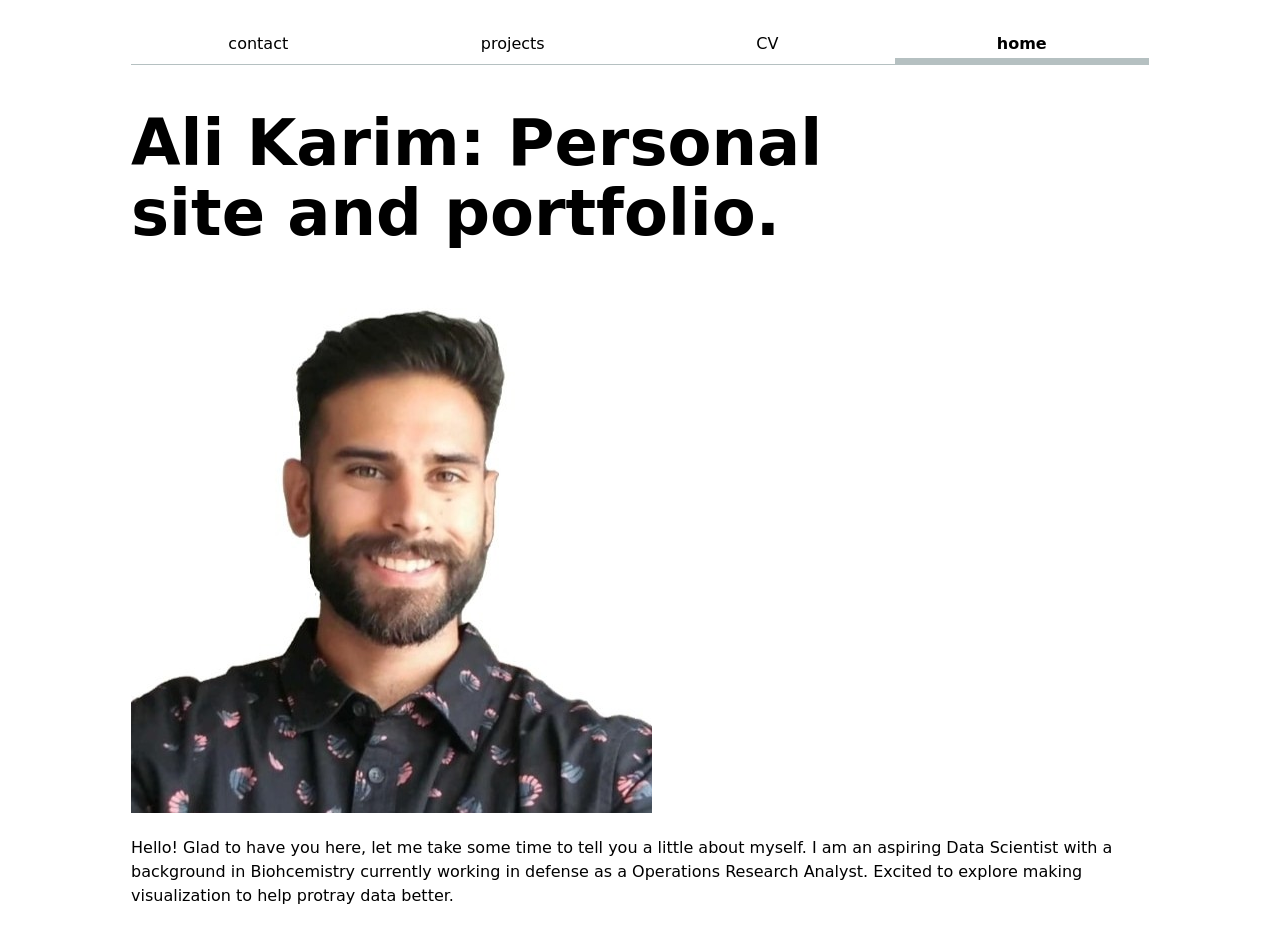
==== index.html @ 6c54c6ba "Link the JS file" ====
<!DOCTYPE html>
<html lang="en">
<head>
    <link rel="stylesheet" href="style.css">
    <script type="module" src="global.js"></script>
    <meta charset="UTF-8">
    <meta name="viewport" content="width=device-width, initial-scale=1.0">
    <nav>
        <ul>
            <li><a href="contact/index.html">contact</a></li>
            <li><a href="projects/index.html">projects</a></li>
            <li><a href="Resume/index.html">CV</a></li>
            <li><a href="index.html" class="current">home</a></li>
        </ul>
    </nav>
    <title>Ali Karim: Personal site and portfolio.</title>
    <h1>Ali Karim: Personal site and portfolio.</h1>
    <img src="images/Profile Pic.png" alt="Profile Pic" />
</head>
<body>
    <p>Hello! Glad to have you here, let me take some time to tell you a little about myself. I am an aspiring Data Scientist with a background in Biohcemistry currently working in defense as a Operations Research Analyst. Excited to explore making visualization to help protray data better.</p>
</body>
</html>
---- style.css ----
:root {
	--color-accent: oklch(56.5% 0.17 143);
}

body {
  /* Set line height to 1.5 times the font size
	   and use the OS’s UI font as the website font
	 */
  font: 100%/1.5 system-ui;
  max-width: 100ch;
  margin-inline: auto;
  padding: 1em;
  accent-color: var(--color-accent)
}

h1, h2, h3, h4, h5, h6 {
	text-wrap: balance;
	line-height: 1.1;
}

h1 {
	font-size: 400%;
}

nav {
  display: flex;
  border-bottom: 1px solid oklch(80% 3% 200);
  margin-bottom: 1em;
  
  ul, li {
      display: contents;
  }

  a {
    flex: 1;
    text-decoration: none;
    color: inherit;
    text-align: center;
    padding: 0.5em;

    &.current {
      font-weight: bold;
      border-bottom: 0.4em solid oklch(80% 3% 200);
      padding-bottom: 0.1em;
    }

    &:hover {
			background-color: oklch(from var(--color-accent) 95% 5% h);
			border-bottom: .4em solid var(--color-accent);
			padding-bottom: .1em;
		}
  }
}

input, textarea, button {
	font: inherit;
}

form {
	display: grid;
	grid-template-columns: auto 1fr;
	gap: 1em;

	label {
		display: grid;
		grid-template-columns: subgrid;
	}

	label, button {
		grid-column: 1 / -1;
	}
}

.projects {
	display: grid;
	grid-template-columns: repeat(auto-fill, minmax(16em, 1fr));
	gap: 1em;

	article {
		display: grid;
		grid-template-rows: subgrid;
		grid-row-end: span 3;

		h2 {
			margin: 0;
		}
	}
}

.Resume h2 {
    color: var(--color-accent);
    border-bottom: 2px solid var(--color-accent);
    padding-bottom: 0.3em;
    margin-top: 2em;
}

.Resume h3 {
    margin-bottom: 0.3em;
}

.Resume p {
    margin-top: 0.5em;
    margin-bottom: 1em;
}

.Resume ul {
    padding-left: 1.5em;
}

.Resume li {
    margin-bottom: 0.5em;
}

.Resume article {
    margin-bottom: 2em;
    padding: 1em;
    background-color: oklch(from var(--color-accent) 97% 2% h);
    border-left: 3px solid var(--color-accent);
}

.Resume time {
    color: gray;
    font-style: italic;
}

.Resume .location {
    color: gray;
    font-size: 0.9em;
}
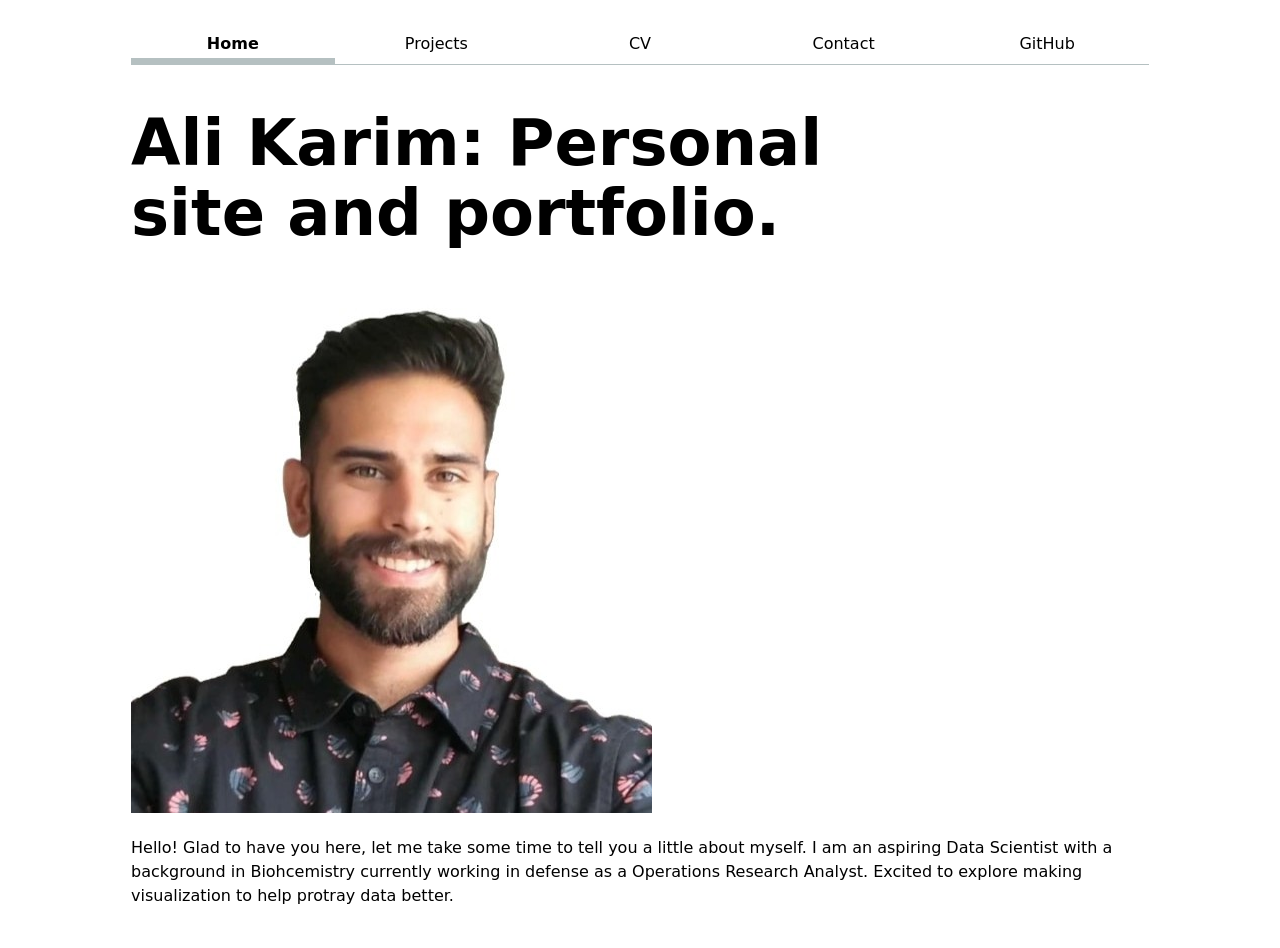
==== commit f7e1dcf5: "Formatting Changes Mostly to Links" ====
--- a/index.html
+++ b/index.html
@@ -1,23 +1,24 @@
 <!DOCTYPE html>
 <html lang="en">
 <head>
+    <meta charset="UTF-8">
+    <meta name="viewport" content="width=device-width, initial-scale=1.0">
+    <title>Ali Karim: Personal site and portfolio.</title>
     <link rel="stylesheet" href="style.css">
     <script type="module" src="global.js"></script>
-    <meta charset="UTF-8">
-    <meta name="viewport" content="width=device-width, initial-scale=1.0">
+</head>
+<body>
     <nav>
         <ul>
-            <li><a href="contact/index.html">contact</a></li>
-            <li><a href="projects/index.html">projects</a></li>
+            <li><a href="index.html" class="current">Home</a></li>
+            <li><a href="projects/index.html">Projects</a></li>
             <li><a href="Resume/index.html">CV</a></li>
-            <li><a href="index.html" class="current">home</a></li>
+            <li><a href="contact/index.html">Contact</a></li>
+            <a href="https://alkarim-1.github.io/Lab1_portfolio_ak/" target="_blank">GitHub</a>
         </ul>
     </nav>
-    <title>Ali Karim: Personal site and portfolio.</title>
     <h1>Ali Karim: Personal site and portfolio.</h1>
     <img src="images/Profile Pic.png" alt="Profile Pic" />
-</head>
-<body>
     <p>Hello! Glad to have you here, let me take some time to tell you a little about myself. I am an aspiring Data Scientist with a background in Biohcemistry currently working in defense as a Operations Research Analyst. Excited to explore making visualization to help protray data better.</p>
 </body>
 </html>
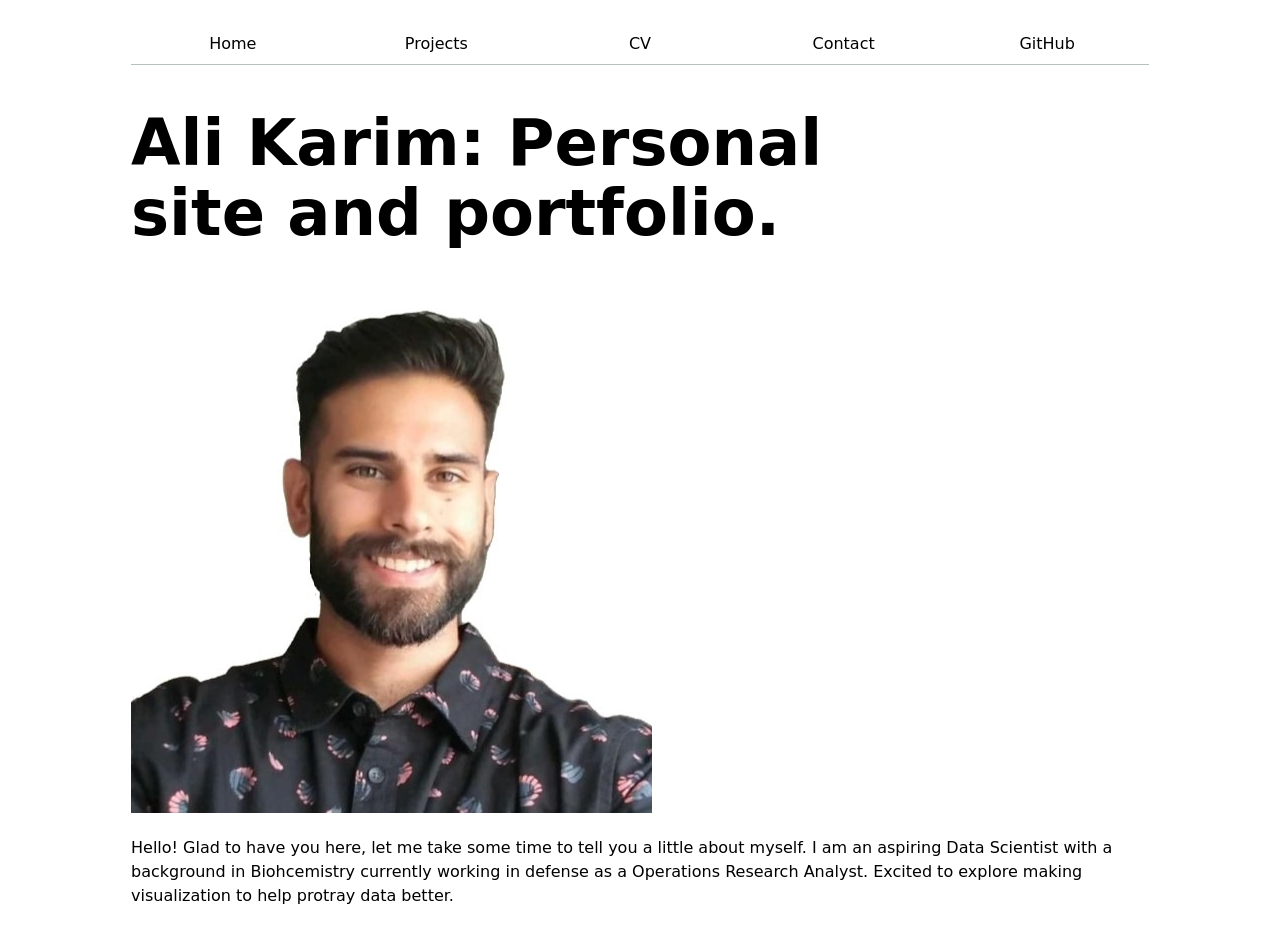
==== commit ed54bca4: "Remove Class Current" ====
--- a/index.html
+++ b/index.html
@@ -10,7 +10,7 @@
 <body>
     <nav>
         <ul>
-            <li><a href="index.html" class="current">Home</a></li>
+            <li><a href="index.html">Home</a></li>
             <li><a href="projects/index.html">Projects</a></li>
             <li><a href="Resume/index.html">CV</a></li>
             <li><a href="contact/index.html">Contact</a></li>
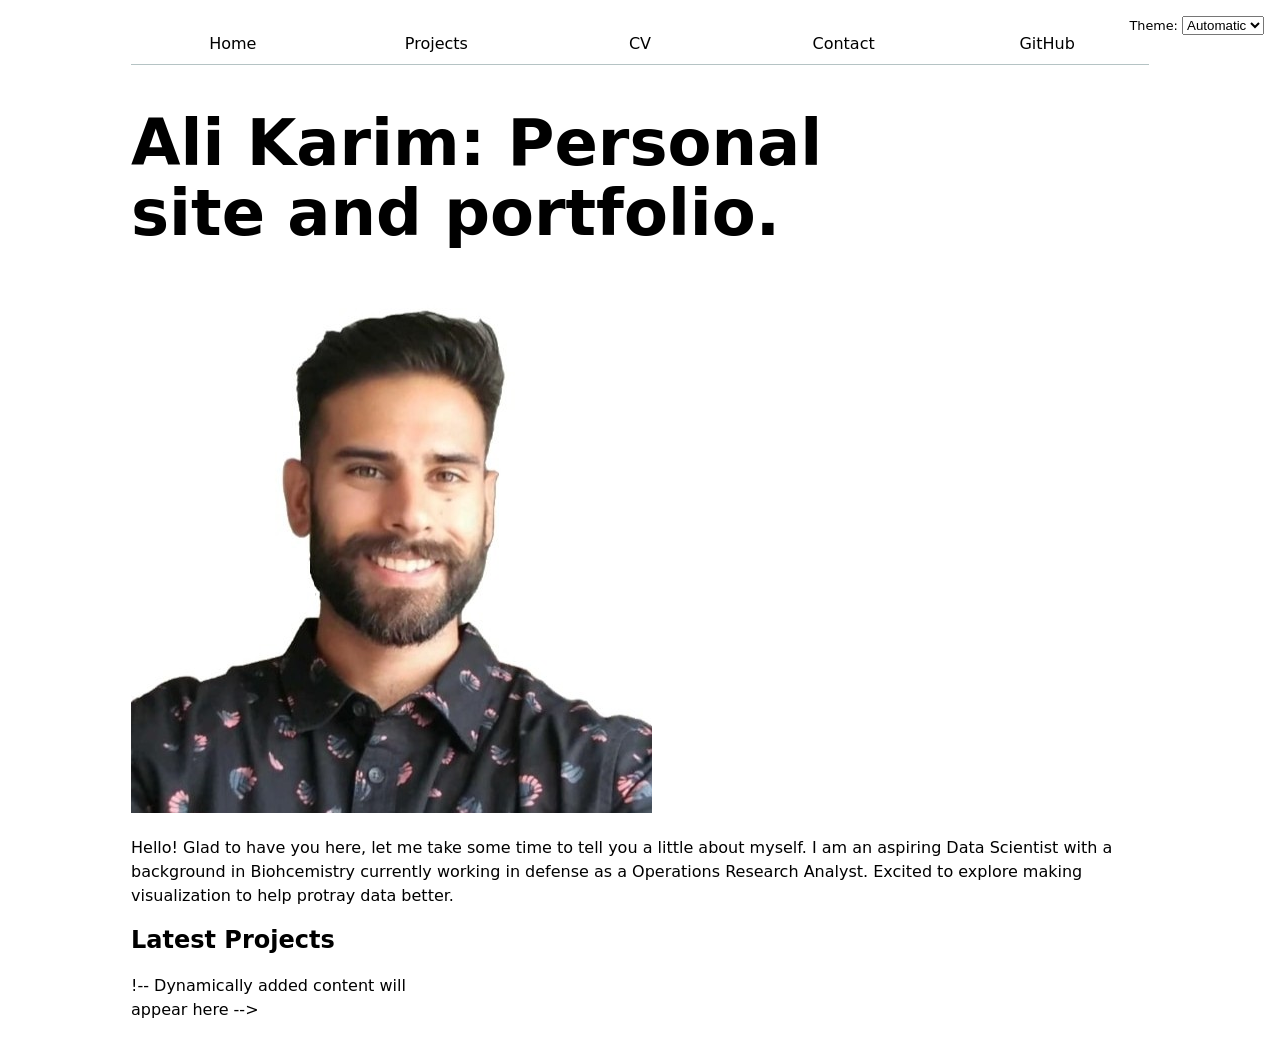
==== commit 3dcfe431: "Updates to dynamic projects" ====
--- a/index.html
+++ b/index.html
@@ -1,24 +1,23 @@
 <!DOCTYPE html>
-<html lang="en">
+<html lang="en" class="home">
 <head>
     <meta charset="UTF-8">
     <meta name="viewport" content="width=device-width, initial-scale=1.0">
     <title>Ali Karim: Personal site and portfolio.</title>
     <link rel="stylesheet" href="style.css">
     <script type="module" src="global.js"></script>
+
+    <script src="index.js" type="module" defer></script>
 </head>
 <body>
-    <nav>
-        <ul>
-            <li><a href="index.html">Home</a></li>
-            <li><a href="projects/index.html">Projects</a></li>
-            <li><a href="Resume/index.html">CV</a></li>
-            <li><a href="contact/index.html">Contact</a></li>
-            <a href="https://alkarim-1.github.io/Lab1_portfolio_ak/" target="_blank">GitHub</a>
-        </ul>
-    </nav>
     <h1>Ali Karim: Personal site and portfolio.</h1>
     <img src="images/Profile Pic.png" alt="Profile Pic" />
     <p>Hello! Glad to have you here, let me take some time to tell you a little about myself. I am an aspiring Data Scientist with a background in Biohcemistry currently working in defense as a Operations Research Analyst. Excited to explore making visualization to help protray data better.</p>
+
+    <h2>Latest Projects</h2>
+        <div class="projects">
+            !-- Dynamically added content will appear here -->
+        </div>
+
 </body>
 </html>
--- a/style.css
+++ b/style.css
@@ -1,5 +1,9 @@
 :root {
 	--color-accent: oklch(56.5% 0.17 143);
+}
+
+html {
+	color-scheme: light dark;
 }
 
 body {
@@ -23,9 +27,12 @@
 }
 
 nav {
-  display: flex;
-  border-bottom: 1px solid oklch(80% 3% 200);
-  margin-bottom: 1em;
+    --border-color: oklch(50% 10% 200 / 40%);
+
+    display: flex;
+    border-bottom: 1px solid var(--border-color);
+    margin-bottom: 1em;
+  
   
   ul, li {
       display: contents;
@@ -45,7 +52,7 @@
     }
 
     &:hover {
-			background-color: oklch(from var(--color-accent) 95% 5% h);
+			background-color: color-mix(in oklch, var(--color-accent) 15%,Canvas);
 			border-bottom: .4em solid var(--color-accent);
 			padding-bottom: .1em;
 		}
@@ -54,6 +61,14 @@
 
 input, textarea, button {
 	font: inherit;
+}
+
+.color-scheme {
+	position: absolute;
+	top: 0;
+	right: 0;
+	padding: 1rem;
+	font-size: 80%;
 }
 
 form {
@@ -114,7 +129,12 @@
 .Resume article {
     margin-bottom: 2em;
     padding: 1em;
-    background-color: oklch(from var(--color-accent) 97% 2% h);
+    background-color: color-mix(
+        in oklch,
+        var(--color-accent) 10%,
+        Canvas 90%
+    );
+    color: CanvasText;
     border-left: 3px solid var(--color-accent);
 }
 
@@ -126,4 +146,18 @@
 .Resume .location {
     color: gray;
     font-size: 0.9em;
+}
+
+/*Resizing for my project 2 article*/
+.projects article {
+    min-width: 0;
+}
+
+.projects article img {
+    width: 100%;
+    max-width: 100%;
+    height: 140px;
+    object-fit: contain;
+    display: block;
+    background: white;
 }
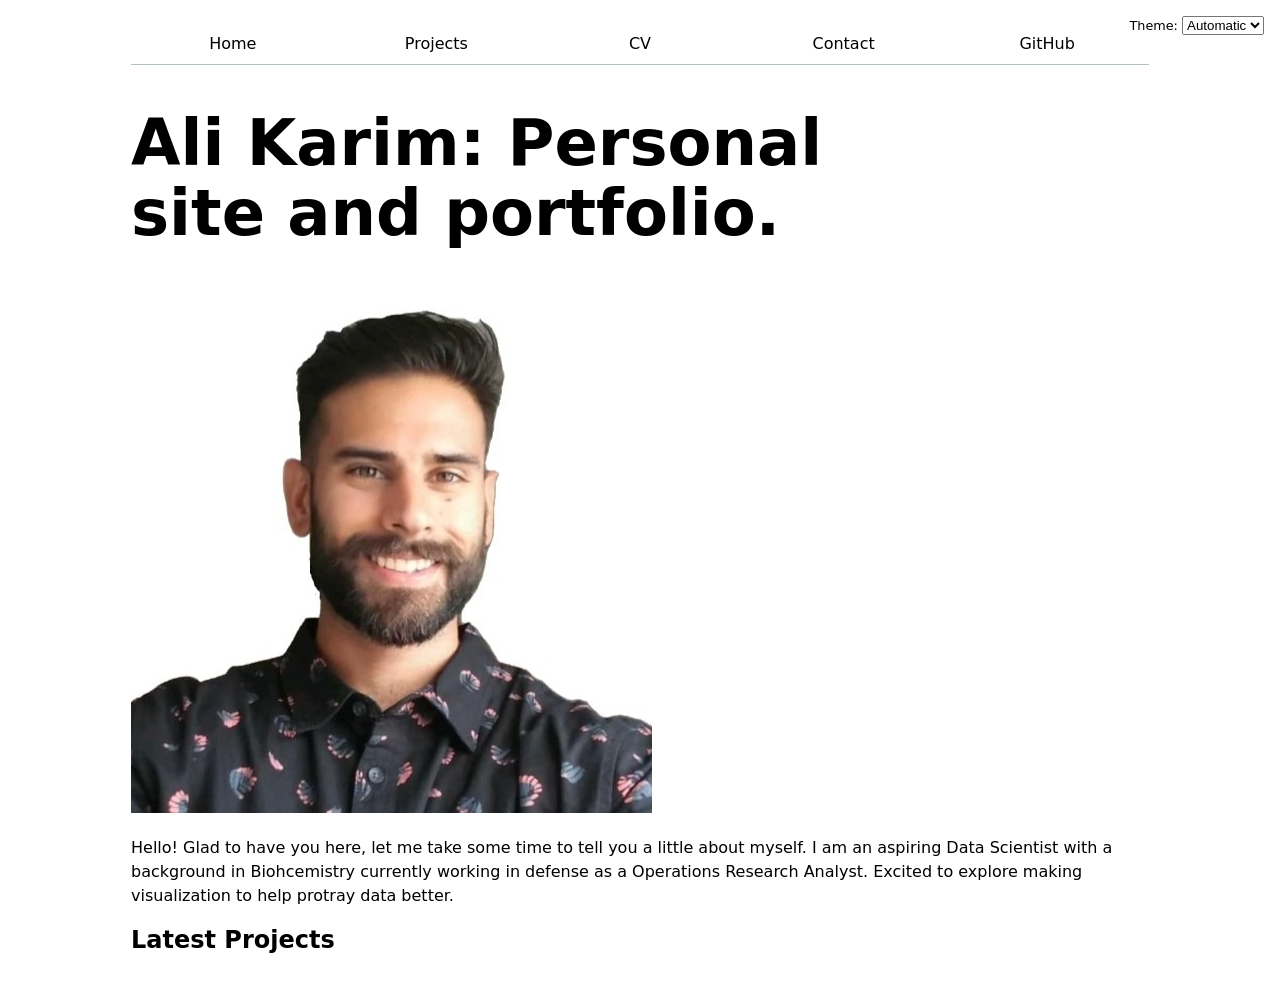
==== commit 3c6c0c1c: "Delete comment" ====
--- a/index.html
+++ b/index.html
@@ -16,8 +16,12 @@
 
     <h2>Latest Projects</h2>
         <div class="projects">
-            !-- Dynamically added content will appear here -->
+
         </div>
 
+        
+		<div class="profile-stats">
+			
+		</div>
 </body>
 </html>
